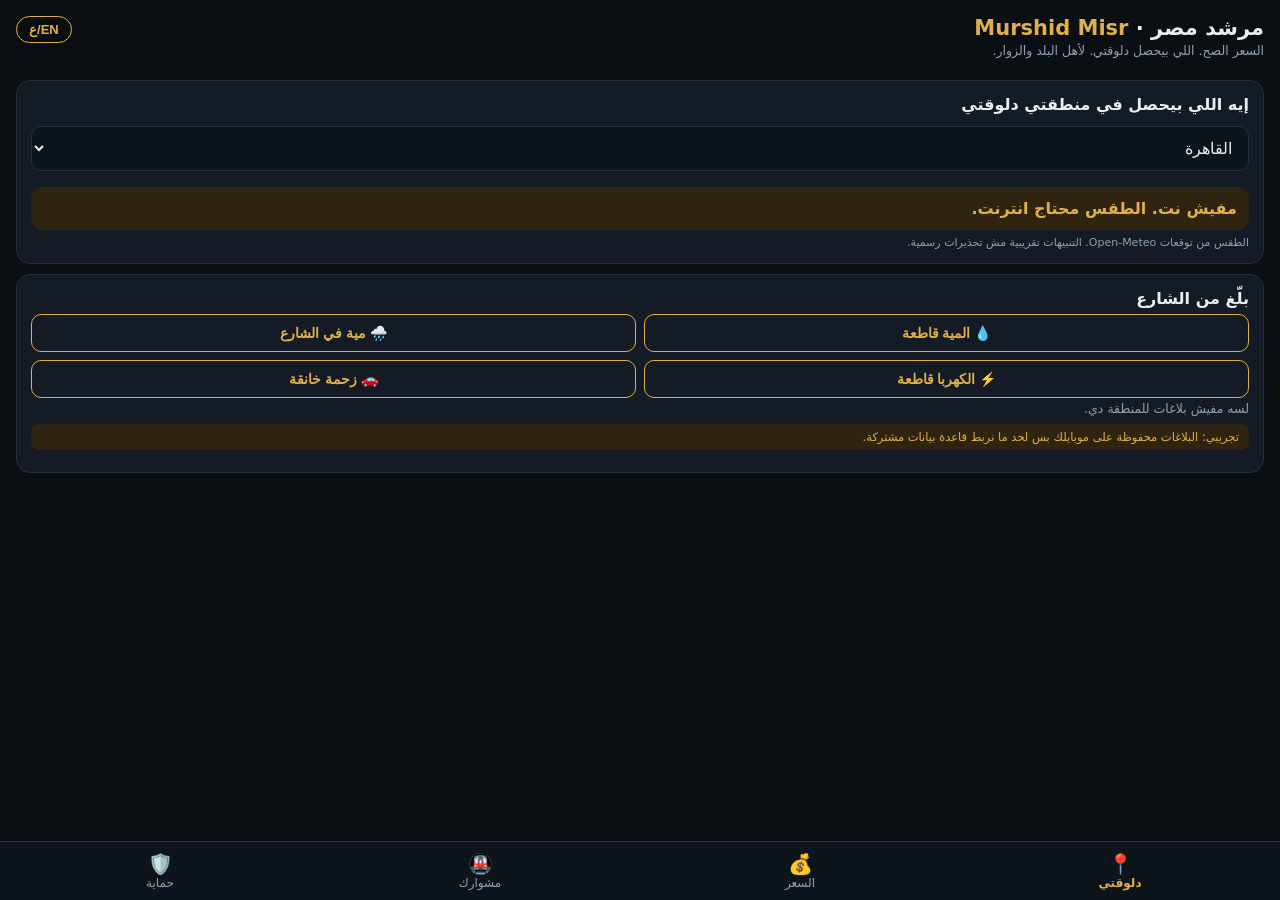
==== murshid/index.html @ 18af5d02 "Add initial HTML structure for Murshid Misr" ====
<!doctype html><html lang="ar" dir="rtl"><head><meta charset="utf-8"><meta name="viewport" content="width=device-width,initial-scale=1"><title>مرشد مصر · Murshid Misr</title><link rel="manifest" href="manifest.json"><meta name="theme-color" content="#0b0f14">
<style>
:root{--bg:#0b0f14;--card:#141b24;--line:#233040;--gold:#e0b04a;--red:#ff5d4d;--green:#3ecf8e;--tx:#e9eef5;--mut:#8fa1b5}
*{box-sizing:border-box}body{margin:0;background:var(--bg);color:var(--tx);font-family:system-ui,"Segoe UI",Tahoma,sans-serif;padding-bottom:78px}
header{padding:16px 16px 6px;display:flex;justify-content:space-between;align-items:flex-start;gap:8px}h1{margin:0;font-size:21px}h1 b{color:var(--gold)}.sub{color:var(--mut);font-size:12.5px;margin-top:3px}
.lang{background:transparent;color:var(--gold);border:1px solid var(--gold);border-radius:99px;padding:5px 12px;font-size:13px}
section{display:none;padding:6px 16px}section.on{display:block}
.card{background:var(--card);border:1px solid var(--line);border-radius:14px;padding:14px;margin:10px 0}.card h3{margin:0 0 6px;font-size:16px}
button{background:var(--gold);color:#111;border:0;border-radius:10px;padding:10px 14px;font-weight:700;font-size:14px}button.g{background:transparent;color:var(--gold);border:1px solid var(--gold)}button.w{width:100%}
nav{position:fixed;bottom:0;left:0;right:0;display:flex;background:#0e141b;border-top:1px solid var(--line)}nav a{flex:1;text-align:center;padding:10px 2px;font-size:12px;color:var(--mut)}nav a.on{color:var(--gold);font-weight:700}nav a i{display:block;font-style:normal;font-size:20px}
select,input{width:100%;background:#0e141b;color:var(--tx);border:1px solid var(--line);border-radius:10px;padding:12px;font-size:16px;margin:6px 0}
.v{border-radius:12px;padding:12px;margin-top:10px;font-weight:700}.ok{background:#0f2a1f;color:var(--green)}.warn{background:#2f2410;color:var(--gold)}.bad{background:#2f1511;color:var(--red)}
.src{font-size:11px;color:var(--mut);margin-top:6px;font-weight:400}.say{background:#0f2a1f;border:1px solid #1d5a40;border-radius:10px;padding:10px;margin-top:8px;display:flex;gap:8px;align-items:center;justify-content:space-between}
.row{display:flex;gap:8px}.row>*{flex:1}.big{font-size:28px;font-weight:800}.pill{display:inline-block;background:#1d2733;border-radius:99px;padding:3px 10px;font-size:12px;margin:2px;color:var(--mut)}
.demo{background:#2f2410;color:var(--gold);font-size:11.5px;padding:6px 10px;border-radius:8px;margin:8px 0}
</style></head><body>
<header><div><h1>مرشد مصر · <b data-t="Murshid Misr|Murshid Misr"></b></h1><div class="sub" data-t="Right price. Right now. For residents and visitors.|السعر الصح. اللي بيحصل دلوقتي. لأهل البلد والزوار."></div></div><button class="lang" onclick="tl()">EN/ع</button></header>

<section id="s0" class="on">
<div class="card"><h3 data-t="What's happening in my area now|إيه اللي بيحصل في منطقتي دلوقتي"></h3>
<select id="city" onchange="wx()"></select><div id="wxo"></div>
<div class="src" data-t="Weather from Open-Meteo forecast. Alerts are rough, not official warnings.|الطقس من توقعات Open-Meteo. التنبيهات تقريبية مش تحذيرات رسمية."></div></div>
<div class="card"><h3 data-t="Report from the street|بلّغ من الشارع"></h3>
<div class="row"><button class="g" onclick="rep('water')" data-t="💧 Water cut|💧 المية قاطعة"></button><button class="g" onclick="rep('flood')" data-t="🌧️ Flooding|🌧️ مية في الشارع"></button></div>
<div class="row" style="margin-top:8px"><button class="g" onclick="rep('power')" data-t="⚡ Power cut|⚡ الكهربا قاطعة"></button><button class="g" onclick="rep('traffic')" data-t="🚗 Gridlock|🚗 زحمة خانقة"></button></div>
<div id="reps"></div><div class="demo" data-t="Demo: reports are saved on your phone only until a shared database is connected.|تجريبي: البلاغات محفوظة على موبايلك بس لحد ما نربط قاعدة بيانات مشتركة."></div></div>
</section>

<section id="s1">
<div class="card"><h3 data-t="Is this price right?|السعر ده صح؟"></h3>
<select id="item" onchange="fx()"></select>
<input id="quote" type="number" inputmode="numeric" data-ph="EGP you were quoted|السعر اللي اتقالك بالجنيه">
<button class="w" onclick="fx()" data-t="Check|افحص"></button><div id="res"></div></div>
<div class="card"><h3 data-t="Add a price you paid|ضيف سعر دفعته"></h3><div class="row"><input id="pp" type="number" inputmode="numeric" data-ph="EGP|جنيه"><button onclick="addp()" data-t="Add|ضيف"></button></div>
<div id="med"></div><div class="demo" data-t="Demo: community prices are local to your phone for now.|تجريبي: أسعار المجتمع محفوظة على موبايلك دلوقتي."></div></div>
</section>

<section id="s2">
<div class="card"><h3 data-t="Cairo Metro fare|سعر مترو القاهرة"></h3>
<input id="st" type="number" inputmode="numeric" min="1" max="39" data-ph="Number of stations (1-39)|عدد المحطات (1-39)">
<button class="w" onclick="metro()" data-t="Fare|احسب"></button><div id="mres"></div>
<div class="src">cairo.gov.eg metro tickets · tafsela.net (Nov 2026)</div></div>
<div class="card"><h3 data-t="Taxi or ride app|تاكسي أو تطبيق"></h3>
<div id="ride"></div><div class="src">indietraveller.co · esimcompatibilitychecker.com</div></div>
</section>

<section id="s3">
<div class="card"><h3 data-t="Common tricks · what to say|ألاعيب شائعة · قول إيه"></h3><div class="sub" data-t="Tap 🔊 to speak Arabic to them.|اضغط 🔊 ينطقها بالمصري."></div></div><div id="scams"></div>
<div class="card"><h3 data-t="Tourist police|شرطة السياحة"></h3><div class="sub" data-t="Verify official numbers before launch.|لازم نراجع الأرقام الرسمية قبل الإطلاق."></div></div>
</section>

<nav><a class="on" onclick="go(0,this)"><i>📍</i><span data-t="Now|دلوقتي"></span></a><a onclick="go(1,this)"><i>💰</i><span data-t="Price|السعر"></span></a><a onclick="go(2,this)"><i>🚇</i><span data-t="Move|مشوارك"></span></a><a onclick="go(3,this)"><i>🛡️</i><span data-t="Shield|حماية"></span></a></nav>
<script>
let L=localStorage.l||'ar';const $=i=>document.getElementById(i);
function tl(){L=L=='ar'?'en':'ar';localStorage.l=L;ap()}
function T(s){const p=s.split('|');return L=='en'?p[0]:p[1]}
function ap(){document.documentElement.lang=L;document.documentElement.dir=L=='ar'?'rtl':'ltr';document.querySelectorAll('[data-t]').forEach(e=>e.textContent=T(e.dataset.t));document.querySelectorAll('[data-ph]').forEach(e=>e.placeholder=T(e.dataset.ph));build();wx();reps();med();fx()}
const C=[["Cairo|القاهرة",30.04,31.24],["Giza|الجيزة",29.98,31.13],["Alexandria|الإسكندرية",31.2,29.92],["Luxor|الأقصر",25.7,32.64],["Aswan|أسوان",24.09,32.9],["Hurghada|الغردقة",27.26,33.81]];
const I=[["Giza complex entry|دخول مجمع الجيزة",700,"twosometravelers.com 2026"],["Khufu pyramid entry|دخول هرم خوفو",1500,"twosometravelers.com 2026"],["Khafre or Menkaure pyramid|هرم خفرع أو منقرع",280,"twosometravelers.com 2026"],["Horse carriage (official per source)|حنطور (رسمي حسب المصدر)",1000,"twosometravelers.com 2026"]];
const S=[["\"The ticket office is closed\"|«الشباك مقفول»","Someone blocks the office and sells you a ticket with a tip.|حد بيقولك الشباك مقفول وبيبيعلك تذكرة بإكرامية.","No thanks, I'll go to the office myself.|مش محتاج، هروح الشباك بنفسي. شكرا.","مش محتاج، هروح الشباك بنفسي. شكرا."],
["\"I'm an official\"|«أنا موظف رسمي»","Fake badge, then pushes you to a horse or guide.|كارت وهمي وبعدها يوجهك لحصان أو مرشد.","Thanks, I'll walk alone.|شكرا، هتمشى لوحدي ومش محتاج مساعدة.","شكرا، هتمشى لوحدي ومش محتاج مساعدة."],
["\"Museum is closed today\"|«المتحف مقفول النهارده»","Redirects you to a shop or tour.|بيحولك لمحل أو رحلة.","I'm sure it's open, I'll check myself.|أنا متأكد إنه مفتوح، هروح وأشوف.","أنا متأكد إنه مفتوح، هروح وأشوف بنفسي."],
["Meter is broken|العداد بايظ","Driver refuses the meter and quotes high.|السواق يرفض العداد ويقولك سعر عالي.","Stop please, I'll book a ride app.|وقف من فضلك، هنزل وأطلب أوبر.","وقف من فضلك، هنزل. أنا هطلب أوبر."]];
function build(){city.innerHTML=C.map((c,i)=>`<option value=${i}>${T(c[0])}</option>`).join('');city.value=localStorage.c||0;item.innerHTML=I.map((x,i)=>`<option value=${i}>${T(x[0])}</option>`).join('');
$('scams').innerHTML=S.map(s=>`<div class=card><h3>${T(s[0])}</h3><div class=sub>${T(s[1])}</div><div class=say><span>${T(s[2])}</span><button class=g onclick="speak('${s[4]}')">🔊</button></div></div>`).join('');
$('ride').innerHTML=['Use Uber, Careem or inDrive and see the price before riding.|استخدم أوبر أو كريم أو inDrive وشوف السعر قبل ما تركب.','Uber is not listed in Luxor, Aswan or Sharm; inDrive is.|أوبر مش متاح في الأقصر وأسوان وشرم، استخدم inDrive.','White taxi: agree the price before moving, or ask for the meter.|تاكسي أبيض: اتفق على السعر قبل الحركة أو اطلب العداد.'].map(x=>`<div class=pill style="display:block;border-radius:10px;margin:6px 0;padding:8px">${T(x)}</div>`).join('')}
async function wx(){const c=C[city.value];localStorage.c=city.value;$('wxo').innerHTML='…';try{const r=await fetch(`https://api.open-meteo.com/v1/forecast?latitude=${c[1]}&longitude=${c[2]}&current=temperature_2m,precipitation,wind_speed_10m&daily=precipitation_sum,temperature_2m_max&forecast_days=3&timezone=Africa%2FCairo`);const j=await r.json();const t=j.current.temperature_2m,w=j.current.wind_speed_10m,p=Math.max(...j.daily.precipitation_sum),mx=Math.max(...j.daily.temperature_2m_max);let a=[];if(mx>=38)a.push(['bad',L=='en'?`Heat up to ${mx}°C in 3 days: drink water, avoid midday sun`:`حر لحد ${mx}° خلال 3 أيام: اشرب ميه وتجنب الظهيرة`]);if(p>=5)a.push(['bad',L=='en'?`Heavy rain expected (${p} mm): flood risk in low streets`:`مطر غزير متوقع (${p} مم): خطر تجمع مية في الشوارع المنخفضة`]);if(w>=40)a.push(['warn',L=='en'?`Strong wind ${w} km/h`:`رياح قوية ${w} كم/س`]);if(!a.length)a.push(['ok',T('No alert for the next 3 days|مفيش تنبيه للـ3 أيام الجاية')]);
$('wxo').innerHTML=`<div class=big>${Math.round(t)}°C</div><div class=sub>${T('Wind|الرياح')} ${w} km/h · ${T('3-day max|أقصى 3 أيام')} ${mx}°C · ${T('rain|مطر')} ${p} mm</div>`+a.map(x=>`<div class="v ${x[0]}">${x[1]}</div>`).join('')}catch(e){$('wxo').innerHTML=`<div class="v warn">${T('No connection. Weather needs internet.|مفيش نت. الطقس محتاج انترنت.')}</div>`}}
function R(){return JSON.parse(localStorage.r||'[]')}
function rep(k){const r=R();r.unshift({k,c:city.value,t:Date.now()});localStorage.r=JSON.stringify(r.slice(0,30));reps()}
const RL={water:'💧 Water cut|💧 المية قاطعة',flood:'🌧️ Flooding|🌧️ مية في الشارع',power:'⚡ Power cut|⚡ الكهربا قاطعة',traffic:'🚗 Gridlock|🚗 زحمة خانقة'};
function reps(){const r=R().filter(x=>x.c==city.value);$('reps').innerHTML=r.length?r.slice(0,4).map(x=>`<span class=pill>${T(RL[x.k])} · ${new Date(x.t).toLocaleTimeString([], {hour:'2-digit',minute:'2-digit'})}</span>`).join(''):`<div class=sub>${T('No reports yet for this area.|لسه مفيش بلاغات للمنطقة دي.')}</div>`}
function fx(){const q=+quote.value;if(!q){res.innerHTML='';return}const x=I[item.value],d=q/x[1],pc=Math.round((d-1)*100);let c='ok',t=T('Fair price|سعر معقول');if(d>1.15){c='bad';t=L=='en'?`Above official by ${pc}%. Likely a middleman`:`أعلى من الرسمي بـ${pc}%. غالبا وسيط`}else if(d>1.02){c='warn';t=T('A bit above official|فوق الرسمي شوية')}res.innerHTML=`<div class="v ${c}">${t}<div class=src>${T('Reference|المرجع')}: ${x[1]} EGP · ${x[2]}<br>${T('Prices change. Check the official site.|الأسعار بتتغير. اتأكد من الموقع الرسمي.')}</div></div>`}
function P(){return JSON.parse(localStorage.p||'{}')}
function addp(){const v=+pp.value;if(!v)return;const p=P(),k=item.value;(p[k]=p[k]||[]).push(v);localStorage.p=JSON.stringify(p);pp.value='';med()}
function med(){const a=(P()[item.value]||[]).slice().sort((x,y)=>x-y);$('med').innerHTML=a.length?`<div class=sub>${T('Community median (this phone)|وسيط المجتمع (الموبايل ده)')}: <b>${a[Math.floor(a.length/2)]} EGP</b> · ${a.length} ${T('reports|بلاغ')}</div>`:`<div class=sub>${T('No reports yet.|لسه مفيش أسعار.')}</div>`}
function metro(){const n=+st.value;if(!n||n<1||n>39){mres.innerHTML='';return}const f=n<=9?10:n<=16?12:n<=23?15:20;mres.innerHTML=`<div class="v ok">${f} EGP<div class=src>${T('Public ticket. Seniors 60+, students and disabled pay less.|تذكرة عامة. كبار السن والطلبة وذوي الإعاقة بيدفعوا أقل.')}</div></div>`}
function speak(t){if(!window.speechSynthesis){alert(t);return}const u=new SpeechSynthesisUtterance(t);u.lang='ar-EG';speechSynthesis.cancel();speechSynthesis.speak(u)}
function go(n,a){document.querySelectorAll('section').forEach((s,i)=>s.classList.toggle('on',i==n));document.querySelectorAll('nav a').forEach(x=>x.classList.remove('on'));a.classList.add('on');scrollTo(0,0)}
item.addEventListener('change',med);if(location.hash){const n=+location.hash.slice(1);go(n,document.querySelectorAll('nav a')[n])}if(location.search.includes('en')){L='en'}ap();if('serviceWorker'in navigator)navigator.serviceWorker.register('sw.js');
</script></body></html>
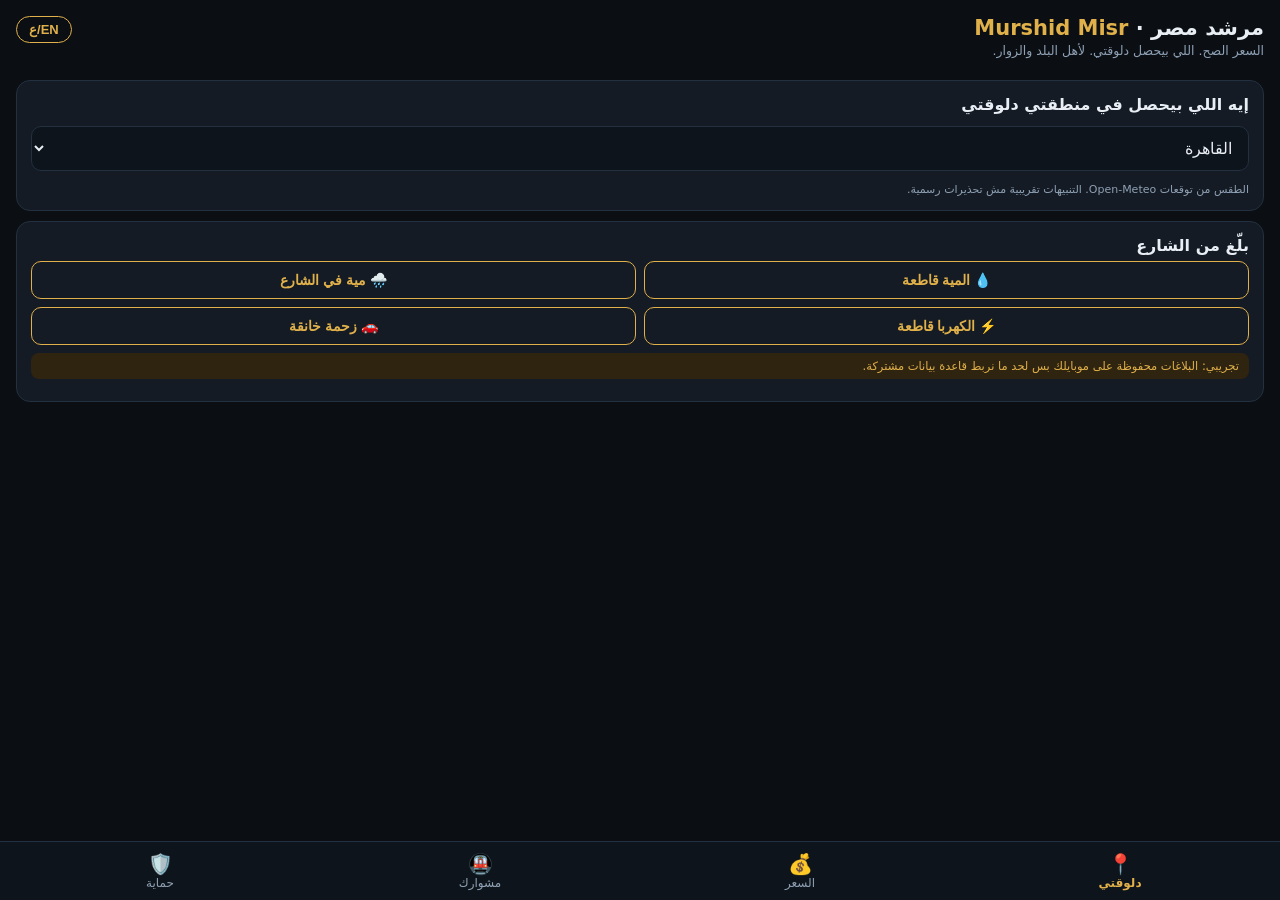
==== commit 0fb1e3b2: "Add Cairo Metro trip selection and fare calculation" ====
--- a/murshid/index.html
+++ b/murshid/index.html
@@ -36,17 +36,24 @@
 </section>
 
 <section id="s2">
-<div class="card"><h3 data-t="Cairo Metro fare|سعر مترو القاهرة"></h3>
-<input id="st" type="number" inputmode="numeric" min="1" max="39" data-ph="Number of stations (1-39)|عدد المحطات (1-39)">
-<button class="w" onclick="metro()" data-t="Fare|احسب"></button><div id="mres"></div>
-<div class="src">cairo.gov.eg metro tickets · tafsela.net (Nov 2026)</div></div>
-<div class="card"><h3 data-t="Taxi or ride app|تاكسي أو تطبيق"></h3>
-<div id="ride"></div><div class="src">indietraveller.co · esimcompatibilitychecker.com</div></div>
+<div class="card"><h3 data-t="Cairo Metro trip|رحلة مترو القاهرة"></h3>
+<select id="ln" onchange="fillSt()"><option value="1" data-t="Line 1 (Helwan - New El Marg)|الخط الأول (حلوان - المرج الجديدة)"></option><option value="2" data-t="Line 2 (El Mounib - Shubra El Kheima)|الخط الثاني (المنيب - شبرا الخيمة)"></option></select>
+<div class="row"><select id="fr"></select><select id="to"></select></div>
+<button class="w" onclick="metro()" data-t="Fare|احسب السعر"></button><div id="mres"></div>
+<div class="src">cairo.gov.eg/en/.../metro (stations) · cairo.gov.eg/en/.../metro-tickets (fares) · tafsela.net/106063</div></div>
+<div class="card"><h3 data-t="Line 3 (no stop count: branched line)|الخط الثالث (من غير عدّ محطات: خط متفرع)"></h3>
+<div class="sub">Adly Mansour, El Haykestep, Omar Ibn El Khattab, Qobaa, Hesham Barakat, El Nozha, El Shams Club, Alf Maskan, Heliopolis, Haroun, Al Ahram, Girls' College, Stadium, Ard El Maared, Abbassia, Abdou Pasha, El Geish, Bab El Shaaria, Ataba, Gamal Abdel Nasser, Maspero, Safaa Hegazy, Kit Kat, Sudan, Imbaba, El Bohy, El Qawmeya El Arabia, Ring Road, Rod El Farag Axis, Tawfikia, Wadi El Nile, League of Arab States, Cairo University, Bolak El Dakrour</div>
+<div class="src" data-t="Names from cairo.gov.eg. Order and branches not confirmed here: check station map.|الأسماء من cairo.gov.eg. الترتيب والتفرعات مش مؤكدة هنا: راجع خريطة المحطة."></div></div>
+<div class="card"><h3 data-t="Fares by mode (official / reported)|الأسعار حسب الوسيلة"></h3>
+<div id="modes"></div></div>
+<div class="card"><h3 data-t="Report a transport problem|بلّغ عن مشكلة في المواصلات"></h3>
+<div class="row"><button class="g" onclick="rep('overcharge')" data-t="Overcharged|اتزودت الأجرة"></button><button class="g" onclick="rep('crowd')" data-t="Overcrowded|زحمة جامدة"></button></div>
+<div class="demo" data-t="Demo: saved on your phone only. Official complaints: 114 or 15496 (Cairo Governorate).|تجريبي: بيتحفظ على موبايلك بس. للشكاوى الرسمية: 114 أو 15496 (محافظة القاهرة)."></div></div>
 </section>
 
 <section id="s3">
 <div class="card"><h3 data-t="Common tricks · what to say|ألاعيب شائعة · قول إيه"></h3><div class="sub" data-t="Tap 🔊 to speak Arabic to them.|اضغط 🔊 ينطقها بالمصري."></div></div><div id="scams"></div>
-<div class="card"><h3 data-t="Tourist police|شرطة السياحة"></h3><div class="sub" data-t="Verify official numbers before launch.|لازم نراجع الأرقام الرسمية قبل الإطلاق."></div></div>
+<div class="card"><h3 data-t="Official complaints|الشكاوى الرسمية"></h3><div class="sub" data-t="Cairo Governorate transport complaints: 114 or 15496 (cairo.gov.eg, Mar 2026). Other emergency numbers: unconfirmed, not listed.|شكاوى المواصلات بمحافظة القاهرة: 114 أو 15496 (cairo.gov.eg، مارس 2026). أرقام الطوارئ التانية: مش مؤكدة ومش مدرجة."></div></div>
 </section>
 
 <nav><a class="on" onclick="go(0,this)"><i>📍</i><span data-t="Now|دلوقتي"></span></a><a onclick="go(1,this)"><i>💰</i><span data-t="Price|السعر"></span></a><a onclick="go(2,this)"><i>🚇</i><span data-t="Move|مشوارك"></span></a><a onclick="go(3,this)"><i>🛡️</i><span data-t="Shield|حماية"></span></a></nav>
@@ -61,20 +68,30 @@
 ["\"I'm an official\"|«أنا موظف رسمي»","Fake badge, then pushes you to a horse or guide.|كارت وهمي وبعدها يوجهك لحصان أو مرشد.","Thanks, I'll walk alone.|شكرا، هتمشى لوحدي ومش محتاج مساعدة.","شكرا، هتمشى لوحدي ومش محتاج مساعدة."],
 ["\"Museum is closed today\"|«المتحف مقفول النهارده»","Redirects you to a shop or tour.|بيحولك لمحل أو رحلة.","I'm sure it's open, I'll check myself.|أنا متأكد إنه مفتوح، هروح وأشوف.","أنا متأكد إنه مفتوح، هروح وأشوف بنفسي."],
 ["Meter is broken|العداد بايظ","Driver refuses the meter and quotes high.|السواق يرفض العداد ويقولك سعر عالي.","Stop please, I'll book a ride app.|وقف من فضلك، هنزل وأطلب أوبر.","وقف من فضلك، هنزل. أنا هطلب أوبر."]];
-function build(){city.innerHTML=C.map((c,i)=>`<option value=${i}>${T(c[0])}</option>`).join('');city.value=localStorage.c||0;item.innerHTML=I.map((x,i)=>`<option value=${i}>${T(x[0])}</option>`).join('');
+function build(){fillSt();modes();city.innerHTML=C.map((c,i)=>`<option value=${i}>${T(c[0])}</option>`).join('');city.value=localStorage.c||0;item.innerHTML=I.map((x,i)=>`<option value=${i}>${T(x[0])}</option>`).join('');
 $('scams').innerHTML=S.map(s=>`<div class=card><h3>${T(s[0])}</h3><div class=sub>${T(s[1])}</div><div class=say><span>${T(s[2])}</span><button class=g onclick="speak('${s[4]}')">🔊</button></div></div>`).join('');
 $('ride').innerHTML=['Use Uber, Careem or inDrive and see the price before riding.|استخدم أوبر أو كريم أو inDrive وشوف السعر قبل ما تركب.','Uber is not listed in Luxor, Aswan or Sharm; inDrive is.|أوبر مش متاح في الأقصر وأسوان وشرم، استخدم inDrive.','White taxi: agree the price before moving, or ask for the meter.|تاكسي أبيض: اتفق على السعر قبل الحركة أو اطلب العداد.'].map(x=>`<div class=pill style="display:block;border-radius:10px;margin:6px 0;padding:8px">${T(x)}</div>`).join('')}
 async function wx(){const c=C[city.value];localStorage.c=city.value;$('wxo').innerHTML='…';try{const r=await fetch(`https://api.open-meteo.com/v1/forecast?latitude=${c[1]}&longitude=${c[2]}&current=temperature_2m,precipitation,wind_speed_10m&daily=precipitation_sum,temperature_2m_max&forecast_days=3&timezone=Africa%2FCairo`);const j=await r.json();const t=j.current.temperature_2m,w=j.current.wind_speed_10m,p=Math.max(...j.daily.precipitation_sum),mx=Math.max(...j.daily.temperature_2m_max);let a=[];if(mx>=38)a.push(['bad',L=='en'?`Heat up to ${mx}°C in 3 days: drink water, avoid midday sun`:`حر لحد ${mx}° خلال 3 أيام: اشرب ميه وتجنب الظهيرة`]);if(p>=5)a.push(['bad',L=='en'?`Heavy rain expected (${p} mm): flood risk in low streets`:`مطر غزير متوقع (${p} مم): خطر تجمع مية في الشوارع المنخفضة`]);if(w>=40)a.push(['warn',L=='en'?`Strong wind ${w} km/h`:`رياح قوية ${w} كم/س`]);if(!a.length)a.push(['ok',T('No alert for the next 3 days|مفيش تنبيه للـ3 أيام الجاية')]);
 $('wxo').innerHTML=`<div class=big>${Math.round(t)}°C</div><div class=sub>${T('Wind|الرياح')} ${w} km/h · ${T('3-day max|أقصى 3 أيام')} ${mx}°C · ${T('rain|مطر')} ${p} mm</div>`+a.map(x=>`<div class="v ${x[0]}">${x[1]}</div>`).join('')}catch(e){$('wxo').innerHTML=`<div class="v warn">${T('No connection. Weather needs internet.|مفيش نت. الطقس محتاج انترنت.')}</div>`}}
 function R(){return JSON.parse(localStorage.r||'[]')}
 function rep(k){const r=R();r.unshift({k,c:city.value,t:Date.now()});localStorage.r=JSON.stringify(r.slice(0,30));reps()}
-const RL={water:'💧 Water cut|💧 المية قاطعة',flood:'🌧️ Flooding|🌧️ مية في الشارع',power:'⚡ Power cut|⚡ الكهربا قاطعة',traffic:'🚗 Gridlock|🚗 زحمة خانقة'};
+const RL={water:'💧 Water cut|💧 المية قاطعة',flood:'🌧️ Flooding|🌧️ مية في الشارع',power:'⚡ Power cut|⚡ الكهربا قاطعة',traffic:'🚗 Gridlock|🚗 زحمة خانقة',overcharge:'💸 Overcharged|💸 اتزودت الأجرة',crowd:'🚇 Overcrowded|🚇 زحمة جامدة'};
 function reps(){const r=R().filter(x=>x.c==city.value);$('reps').innerHTML=r.length?r.slice(0,4).map(x=>`<span class=pill>${T(RL[x.k])} · ${new Date(x.t).toLocaleTimeString([], {hour:'2-digit',minute:'2-digit'})}</span>`).join(''):`<div class=sub>${T('No reports yet for this area.|لسه مفيش بلاغات للمنطقة دي.')}</div>`}
 function fx(){const q=+quote.value;if(!q){res.innerHTML='';return}const x=I[item.value],d=q/x[1],pc=Math.round((d-1)*100);let c='ok',t=T('Fair price|سعر معقول');if(d>1.15){c='bad';t=L=='en'?`Above official by ${pc}%. Likely a middleman`:`أعلى من الرسمي بـ${pc}%. غالبا وسيط`}else if(d>1.02){c='warn';t=T('A bit above official|فوق الرسمي شوية')}res.innerHTML=`<div class="v ${c}">${t}<div class=src>${T('Reference|المرجع')}: ${x[1]} EGP · ${x[2]}<br>${T('Prices change. Check the official site.|الأسعار بتتغير. اتأكد من الموقع الرسمي.')}</div></div>`}
 function P(){return JSON.parse(localStorage.p||'{}')}
 function addp(){const v=+pp.value;if(!v)return;const p=P(),k=item.value;(p[k]=p[k]||[]).push(v);localStorage.p=JSON.stringify(p);pp.value='';med()}
 function med(){const a=(P()[item.value]||[]).slice().sort((x,y)=>x-y);$('med').innerHTML=a.length?`<div class=sub>${T('Community median (this phone)|وسيط المجتمع (الموبايل ده)')}: <b>${a[Math.floor(a.length/2)]} EGP</b> · ${a.length} ${T('reports|بلاغ')}</div>`:`<div class=sub>${T('No reports yet.|لسه مفيش أسعار.')}</div>`}
-function metro(){const n=+st.value;if(!n||n<1||n>39){mres.innerHTML='';return}const f=n<=9?10:n<=16?12:n<=23?15:20;mres.innerHTML=`<div class="v ok">${f} EGP<div class=src>${T('Public ticket. Seniors 60+, students and disabled pay less.|تذكرة عامة. كبار السن والطلبة وذوي الإعاقة بيدفعوا أقل.')}</div></div>`}
+const M1="Helwan,Ain Helwan,Helwan University,Wadi Hof,Hadayek Helwan,El Maasara,Tora El Asmant,Kotsika,Tora El Balad,Maadi Barracks,Maadi,Hadayek El Maadi,Dar El Salam,El Zahraa,Mar Girgis,El Malek El Saleh,Sayeda Zeinab,Saad Zaghloul,Sadat (Tahrir),Gamal Abdel Nasser,Ahmed Orabi,Al Shohadaa (Ramses),Ghamra,El Demerdash,Manshiet El Sadr,Kobri El Qobba,Hammamat El Qobba,Saray El Qobba,Hadayek El Zeitoun,Helmiet El Zeitoun,El Matareya,Ain Shams,Ezbet El Nakhl,El Marg,New El Marg".split(',');
+const M2="El Mounib,Sakiat Mekki,Giza Suburbs (Om El Masryeen),Giza,Faisal,Cairo University,El Bohouth,Dokki,Opera,Sadat (Tahrir),Mohamed Naguib,Ataba,Al Shohadaa (Ramses),Massara,Rod El Farag,Saint Teresa,Khalafawy,El Mazallat,Faculty of Agriculture,Shubra El Kheima".split(',');
+function fillSt(){const a=ln.value=='1'?M1:M2,o=a.map((x,i)=>`<option value=${i}>${x}</option>`).join('');fr.innerHTML=o;to.innerHTML=o;to.value=a.length-1}
+function metro(){const a=ln.value=='1'?M1:M2,n=Math.abs(+to.value-+fr.value);if(!n){mres.innerHTML='';return}const f=n<=9?10:n<=16?12:n<=23?15:20;mres.innerHTML=`<div class="v ok">${f} EGP<div class=src>${T('Stations between: |عدد المحطات: ')}${n}. ${T('Counting rule (does it include your boarding station?) is unconfirmed: if you are at a boundary (9, 16, 23), check at the ticket window. Public ticket. Seniors, students and disabled pay less (cairo.gov.eg). Line changes: unconfirmed whether one ticket covers both legs.|قاعدة العدّ (هل بتحسب محطة الركوب؟) مش مؤكدة: لو عند حد فاصل (9 أو 16 أو 23) اسأل الشباك. تذكرة عامة. كبار السن والطلبة وذوي الإعاقة بيدفعوا أقل (cairo.gov.eg). تغيير الخط: مش مؤكد إن تذكرة واحدة بتغطي الجزئين.')}</div></div>`}
+const MD=[['🚇 Metro (all lines)|🚇 المترو (كل الخطوط)','10 / 12 / 15 / 20 EGP for up to 9 / 16 / 23 / 39 stations|10 / 12 / 15 / 20 ج لحد 9 / 16 / 23 / 39 محطة','cairo.gov.eg metro-tickets · tafsela.net/106063 (Nov 2026)'],
+['🚌 Public Transport Authority bus|🚌 أتوبيس هيئة النقل العام','Regular: 13 full, 8 half, 5 quarter. AC: 25 full, 18 half. Half and quarter only with a prepaid "Tawali" card; cash pays the full fare. Since 15 Jul 2026.|عادي: 13 كاملة، 8 نص، 5 ربع. مكيف: 25 كاملة، 18 نص. النص والربع بكارت "طوالي" بس؛ الكاش بيدفع الكاملة. من 15 يوليو 2026.','algomhor.com/451339 · tafsela.net/104191 (news reports; full-fare 13/25 also in gate.ahram.org.eg/News/5565444.aspx, cairo.gov.eg news Mar 2026)'],
+['🚐 Mass-transit minibus companies|🚐 ميني باص شركات النقل الجماعي','Regular 19 EGP, AC 25 EGP.|عادي 19 ج، مكيف 25 ج.','cairo.gov.eg/media/m4iicmrn/nakl_gama3y.pdf'],
+['🚕 Microbus / servees|🚕 الميكروباص والسرفيس','No single fare: each route has its own fare, posted on a sticker on the front and rear windows, per Cairo Governorate (Mar 2026). Amount per route: unconfirmed here. Complaints: 114 or 15496.|مفيش سعر موحد: كل خط له أجرته ومكتوبة على ملصق في الزجاج الأمامي والخلفي حسب محافظة القاهرة (مارس 2026). أجرة كل خط: مش مؤكدة هنا. شكاوى: 114 أو 15496.','cairo.gov.eg/ar/news/2026/ad3111af56374ff1a5b991b9ea07a18d'],
+['🚖 White taxi|🚖 التاكسي الأبيض','Tariff was adjusted in Mar 2026. Exact meter rates: unconfirmed here.|التعريفة اتعدلت في مارس 2026. أرقام العداد بالظبط: مش مؤكدة هنا.','cairo.gov.eg news Mar 2026'],
+['📱 Uber / Careem / inDrive|📱 أوبر / كريم / إن درايف','Price shown before you ride. Uber is not listed in Luxor, Aswan or Sharm; inDrive is. No fare numbers here.|السعر بيظهر قبل الركوب. أوبر مش متاح في الأقصر وأسوان وشرم؛ inDrive متاح. مفيش أرقام أسعار هنا.','esimcompatibilitychecker.com/blog/best-apps-for-egypt-2026-taxis-trains-maps.html']];
+function modes(){$('modes').innerHTML=MD.map(m=>`<div style="padding:8px 0;border-bottom:1px solid var(--line)"><b>${T(m[0])}</b><div class=sub style="font-size:14px;color:var(--tx)">${T(m[1])}</div><div class=src>${m[2]}</div></div>`).join('')}
 function speak(t){if(!window.speechSynthesis){alert(t);return}const u=new SpeechSynthesisUtterance(t);u.lang='ar-EG';speechSynthesis.cancel();speechSynthesis.speak(u)}
 function go(n,a){document.querySelectorAll('section').forEach((s,i)=>s.classList.toggle('on',i==n));document.querySelectorAll('nav a').forEach(x=>x.classList.remove('on'));a.classList.add('on');scrollTo(0,0)}
 item.addEventListener('change',med);if(location.hash){const n=+location.hash.slice(1);go(n,document.querySelectorAll('nav a')[n])}if(location.search.includes('en')){L='en'}ap();if('serviceWorker'in navigator)navigator.serviceWorker.register('sw.js');
